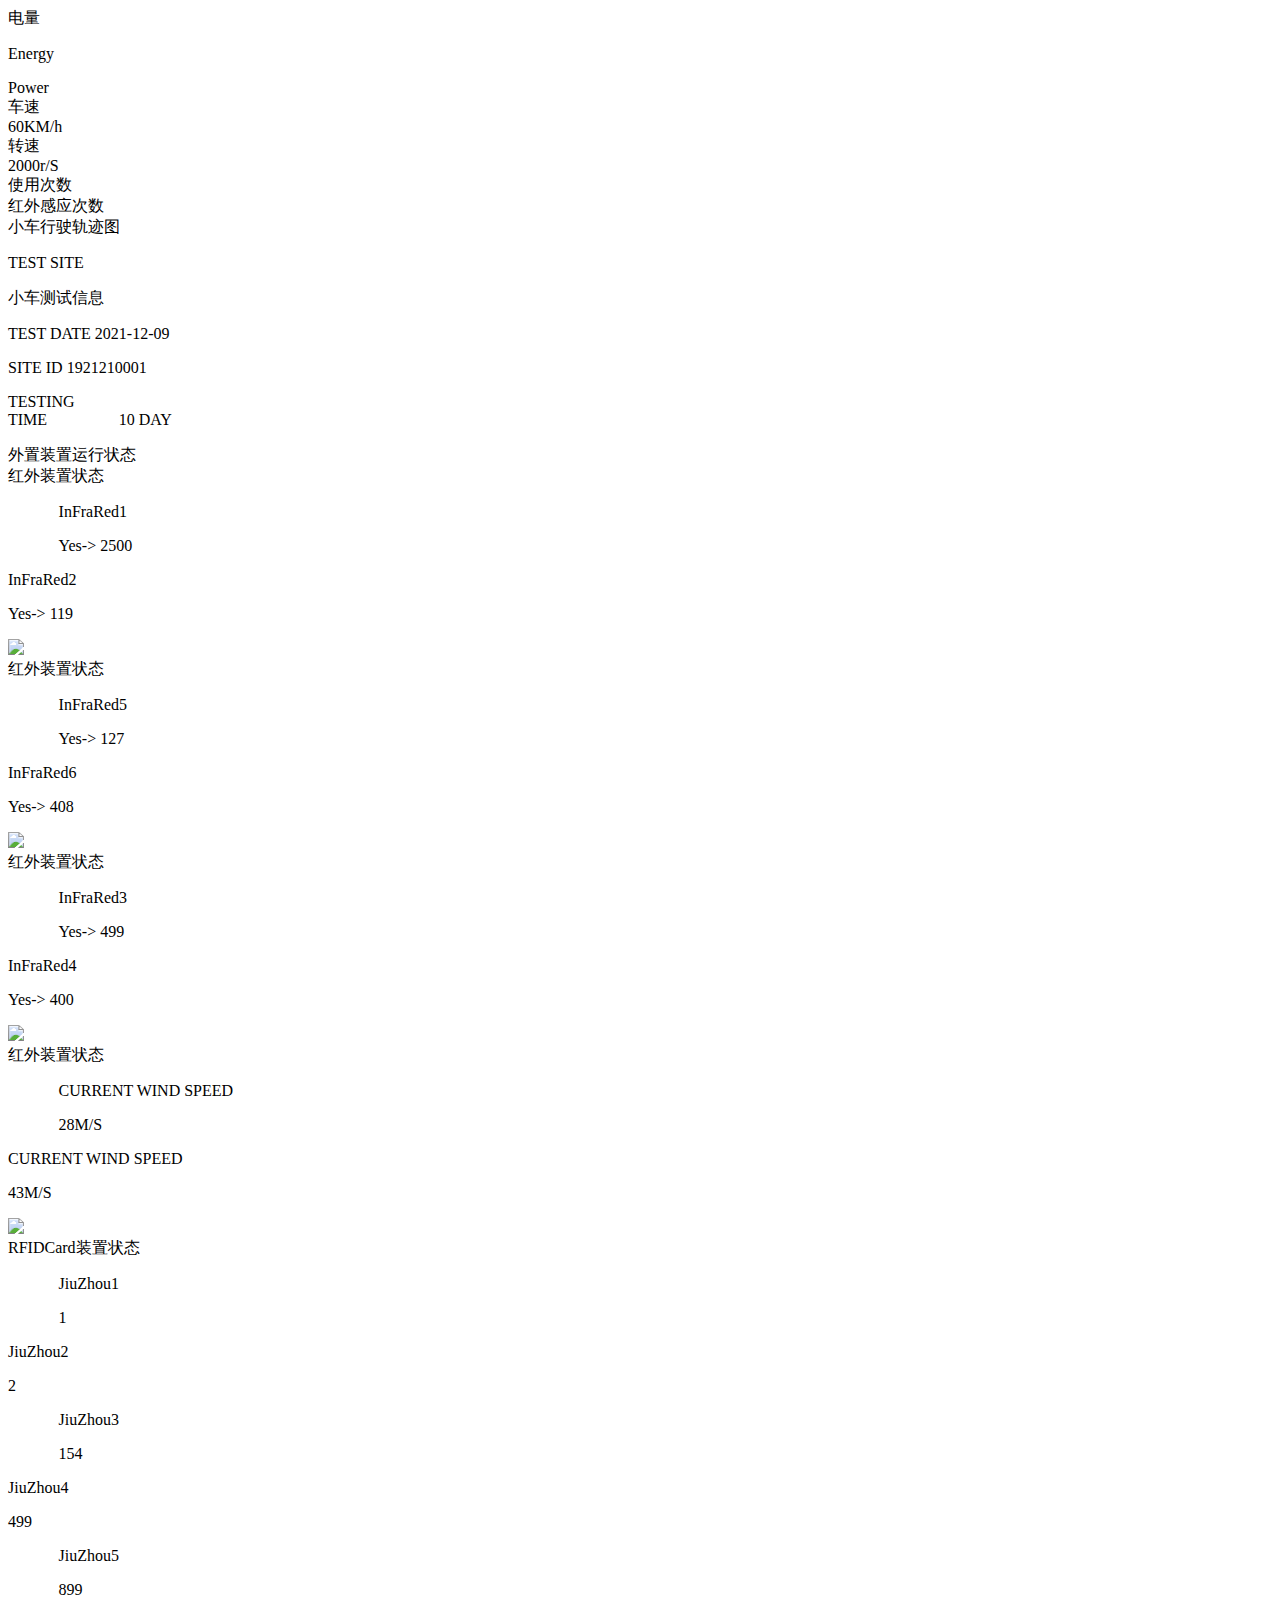
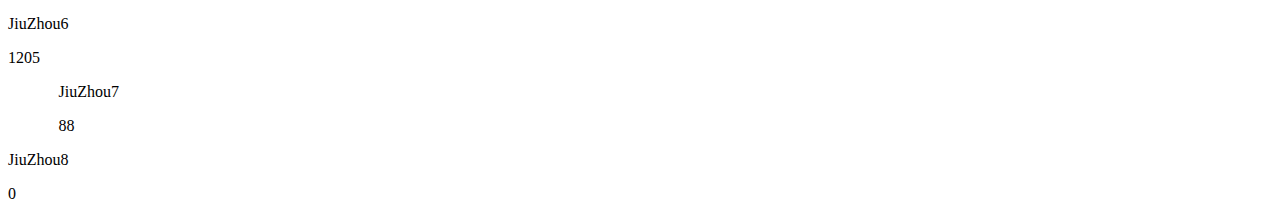
==== CarWeb/showcar/templates/index.html @ 5f48cb42 "first commit" ====
<!DOCTYPE html>
<html>
<head lang="en">
    <meta charset="UTF-8">
    <meta charset="utf-8" />
    <link rel="apple-touch-icon" sizes="76x76" href="/static/img/Macau.png">
    <link rel="icon" type="image/png" href="/static/img/Macau.png">
    <meta http-equiv="X-UA-Compatible" content="IE=edge,chrome=1" />
    <title>
      澳门大学智能驾驶控制平台
    </title>
    <link href="/static/assert/css/index.css" rel="stylesheet" />

</head>
<body>
    <div class="content">
        <div class="left">
            <!--气压-->
            <div class="air">
                <div class="air-title title numfont">电量</div>
                <div class="air-relative">
                    <div class="air-val">
                        <span class="air-icon"></span>
                        <div class="numfont">
                            <p class="hpa-rel"></p>
                            <p class="hpa-nam">Energy</p>
                        </div>
                    </div>
                    <div class="gray">

                    </div>
                    <div class="light">

                    </div>
                    <div class="unit">Power</div>
                </div>
                <!-- <div class="air-absolutely">
                    <div class="air-val">
                        <span class="air-icon"></span>
                        <div class="numfont">
                            <p class="hpa-abs"></p>
                            <p class="hpa-nam"></p>
                        </div>
                    </div>
                    <div class="gray">

                    </div>
                    <div class="light">

                    </div>
                    <div class="unit"></div>
                </div> -->
            </div>
            <!--气压 end-->
            <!--温度和湿度-->
            <div class="tem-hum">
                <div class="temperature">
                    <div class="tem-hum-title numfont">车速</div>
                    <div class="tem-hum-chart" id="temChart">
                    </div>
                    <div class="tem-val">
                        <span class="indoor">60KM/h</span>
                    </div>
                </div>
                <div class="humidity">
                    <div class="tem-hum-title numfont">转速</div>
                    <div class="tem-hum-chart" id="humChart">

                    </div>
                    <div class="hum-val">
                        <span class="indoor">2000r/S</span>
                    </div>
                </div>
            </div>

            <div class="temp-k">
                <div class="title numfont">使用次数</div>
                <div id="tempKChart">

                </div>
            </div>

            <div class="dity-k">
                <div class="title numfont">红外感应次数</div>
                <div id="dityKChart">

                </div>
            </div>
        </div>

        <div class="middle">
            <div class="headTitle">小车行驶轨迹图</div>
            <div class="chinaMap" style="color: white;">
                <div class="circle0"></div>

                <div id="btn" style="display: none;">
                    <div style="position: relative;">
                        <div class="btn0"></div>
                        <div class="btn1"></div>
                        <div class="btn2"></div>
                    </div>
                </div>

                <div class="mapBox">
                    <div id="map">

                    </div>
                </div>
                <div class="circle1"></div>
            </div>

            <div class="lineRun">

            </div>
        </div>

        <div class="right">
            <div class="information">
                <!--基本信息-->
                <div class="baseInfo">
                    <p class="infoTitle">TEST SITE</p>
                    <p class="area">小车测试信息</p>
                    <p class="infoTitle">
                        TEST DATE
                        <span class="date">2021-12-09</span>
                    </p>
                    <p class="infoTitle">
                        SITE ID
                        <span class="idNum">1921210001</span>
                    </p>
                    <p class="infoTitle">
                        <span class="infoTitle" style="display: inline-block;margin-right: 40px;">TESTING<br>TIME</span>
                        <span class="days">10</span>
                        <span class="infoTitle">DAY</span>
                    </p>

                </div>
                <!-- <div class="temData">
                    <p class="infoTitle" style="margin-bottom: 0;font-size: 12px;">红外装置状态</p>
                    <p class="temTitle">TEMPERATURE</p>
                    <p class="indoorTem"><span class="temperatureN">70</span>℃</p>
                    <p class="infoTitle point">
                        DEW POINT
                        <span class="dewpoint">21℃</span>
                    </p>
                    <p class="infoTitle point">
                        WIND CHILL
                        <span class="windchill">21℃</span>
                    </p>
                    <p class="infoTitle point">
                        HEAT NUMBER
                        <span class="heatnumber">21℃</span>
                    </p>
                </div> -->
            </div>
            <div class="wind">
                <div class="air-title title numfont">外置装置运行状态</div>
                <div class="windData">
                    <div class="windSpeed">
                        <div class="windTitle numfont">红外装置状态</div>
                        <div class="windBox">
                            <div style="width: 33%;margin-left: 4%;">
                                <p>InFraRed1</p>
                                <p><span class="currentSpeed" id="nowWind">Yes</span>->  2500</p>
                            </div>
                            <div style="width: 33%;">
                                <p>InFraRed2</p>
                                <p><span class="highestSpeed" id="highWind">Yes</span>->  119</p>
                            </div>
                            <div style="width: 30%">
                                <div class="windWrap">
                                    <img src="/static/assert/img/wind1.png" class="windFan">
                                </div>
                            </div>
                        </div>
                    </div>
                    <div class="gust">
                        <div class="windTitle numfont">红外装置状态</div>
                        <div class="windBox">
                            <div style="width: 33%;margin-left: 4%;">
                                <p>InFraRed5</p>
                                <p><span class="currentSpeed" id="nowGust">Yes</span>->  127</p>
                            </div>
                            <div style="width: 33%;">
                                <p>InFraRed6</p>
                                <p><span class="highestSpeed" id="highGust">Yes</span>->  408</p>
                            </div>
                            <div style="width: 30%">
                                <div class="windWrap">
                                    <img src="/static/assert/img/wind1.png" class="windFan">
                                </div>
                            </div>
                        </div>
                    </div>
                </div>
                <div class="windData">
                    <div class="windSpeed">
                        <div class="windTitle numfont">红外装置状态</div>
                        <div class="windBox">
                            <div style="width: 33%;margin-left: 4%;">
                                <p>InFraRed3</p>
                                <p><span class="currentSpeed" id="nowWind">Yes</span>->  499</p>
                            </div>
                            <div style="width: 33%;">
                                <p>InFraRed4</p>
                                <p><span class="highestSpeed" id="highWind">Yes</span>->  400</p>
                            </div>
                            <div style="width: 30%">
                                <div class="windWrap">
                                    <img src="/static/assert/img/wind1.png" class="windFan">
                                </div>
                            </div>
                        </div>
                    </div>
                    <div class="gust">
                        <div class="windTitle numfont">红外装置状态</div>
                        <div class="windBox">
                            <div style="width: 33%;margin-left: 4%;">
                                <p>CURRENT WIND SPEED</p>
                                <p><span class="currentSpeed" id="nowGust">28</span>M/S</p>
                            </div>
                            <div style="width: 33%;">
                                <p>CURRENT WIND SPEED</p>
                                <p><span class="highestSpeed" id="highGust">43</span>M/S</p>
                            </div>
                            <div style="width: 30%">
                                <div class="windWrap">
                                    <img src="/static/assert/img/wind1.png" class="windFan">
                                </div>
                            </div>
                        </div>
                    </div>
                </div>
            </div>

            <div class="rainfall">
                <div class="air-title title numfont">RFIDCard装置状态</div>
                <div class="windData">
                    <div class="windSpeed">
                        <div class="windBox">
                            <div style="width: 33%;margin-left: 4%;">
                                <p>JiuZhou1</p>
                                <p><span class="currentSpeed" id="nowDay">1</span></p>
                            </div>
                            <div style="width: 33%;">
                                <p>JiuZhou2</p>
                                <p><span class="highestSpeed" id="highDay">2</span></p>
                            </div>
                        </div>
                    </div>
                    <div class="gust">
                        <div class="windBox">
                            <div style="width: 33%;margin-left: 4%;">
                                <p>JiuZhou3</p>
                                <p><span class="currentSpeed" id="nowDay">154</span></p>
                            </div>
                            <div style="width: 33%;">
                                <p>JiuZhou4</p>
                                <p><span class="highestSpeed" id="highDay">499</span></p>
                            </div>
                        </div>
                    </div>
                </div>
                <div class="windData">
                    <div class="windSpeed">
                        <div class="windBox">
                            <div style="width: 33%;margin-left: 4%;">
                                <p>JiuZhou5</p>
                                <p><span class="currentSpeed" id="nowDay">899</span></p>
                            </div>
                            <div style="width: 33%;">
                                <p>JiuZhou6</p>
                                <p><span class="highestSpeed" id="highDay">1205</span></p>
                            </div>
                        </div>
                    </div>
                    <div class="gust">
                        <div class="windBox">
                            <div style="width: 33%;margin-left: 4%;">
                                <p>JiuZhou7</p>
                                <p><span class="currentSpeed" id="nowDay">88</span></p>
                            </div>
                            <div style="width: 33%;">
                                <p>JiuZhou8</p>
                                <p><span class="highestSpeed" id="highDay">0</span></p>
                            </div>
                        </div>
                    </div>
                </div>
            </div>
            <!--降雨量 end-->
        </div>
    </div>
    <script src="/static/assert/js/jquery-3.2.1.min.js"></script>
    <script src="/static/assert/js/echarts.js"></script>
    <script src="/static/assert/js/china.js"></script>
    <script src="/static/assert/js/render.js"></script>

    <script>
        $(function(){
            for(var i=0;i<50;i++){
                $('.air-relative').find('.gray').append('<span></span>');
                $('.air-absolutely').find('.gray').append('<span></span>')
            }
            var pressureValRel=0;//初始气压(相对)
            var pressureValNowRel=32;//当前气压（相对）
            function airPreRel(now,old,par){
                if(now>old){
                    par.find('.light').append('<span></span>');
                    pressureValRel++;
                }else if(now<old){
                    par.find('.light').children('span:last-child').remove();
                    pressureValRel--;
                }else{
                    clearInterval(pressureRunRel);
                    return
                }
                $('.hpa-rel').text(pressureValRel*2);
            }
            var pressureRunRel=setInterval(function(){
                airPreRel(pressureValNowRel,pressureValRel,$('.air-relative'));
            },50);

            var pressureValAbs=0;//初始气压(绝对)
            var pressureValNowAbs=21;//当前气压（绝对）
            function airPreAbs(now,old,par){
                if(now>old){
                    par.find('.light').append('<span></span>');
                    pressureValAbs++;
                }else if(now<old){
                    par.find('.light').children('span:last-child').remove();
                    pressureValAbs--;
                }else{
                    clearInterval(pressureRunAbs);
                    return
                }
                $('.hpa-abs').text(pressureValAbs*2);
            }
            var pressureRunAbs=setInterval(function(){
                airPreAbs(pressureValNowAbs,pressureValAbs,$('.air-absolutely'));
            },50);

            //温度和湿度
            var temChart=echarts.init(document.getElementById('temChart'));
            var humChart=echarts.init(document.getElementById('humChart'));
            var temOption={
                tooltip:{
                   formatter:'{a}<br/>当前：{c}℃'
                },
                series:[
                    //内圈
                    {
                        type:'gauge',
                        center : ['50%', '60%'],    // 默认全局居中
                        radius : '30%',
                        min:0,
                        max:10,
                        startAngle: 270,
                        endAngle: -89.99999,
                        splitNumber:10,
                        axisLine: {            // 仪表盘轴线
                            lineStyle: {       // 属性lineStyle控制线条样式
                                color: [[1, '#ff4500']],
                                width: 0,
                                shadowColor : '#fff', //默认透明
                                shadowBlur: 10
                            }
                        },
                        axisLabel: {            // 刻度标签
                            show:false
                        },
                        axisTick: {            // 刻度
                            length :4,        // 属性length控制线长
                            lineStyle: {       // 属性lineStyle控制线条样式
                                color: 'rgba(176,204,53,.5)'
                            }
                        },
                        splitLine: {           // 分隔线
                            show:false
                        },
                        pointer: {
                            width:0,
                            shadowColor : '#fff', //默认透明
                            shadowBlur: 5
                        },
                        detail : {
                            show : false
                        }
                    },
                    //中圈
                    {
                        name:'转速',
                        type:'gauge',
                        center : ['50%', '60%'],    // 默认全局居中
                        radius : '60%',
                        min:0,
                        max:10,
                        splitNumber:10,
                        axisLine: {            // 坐标轴线
                            lineStyle: {       // 属性lineStyle控制线条样式
                                color: [[1,'#6E6560' ]],
                                width: 8,
                                shadowBlur: 10
                            }
                        },
                        axisLabel: {            // 刻度
                            textStyle: {       // 属性lineStyle控制线条样式
                                fontWeight:'' ,
                                color: 'rgba(30,144,255,0)',
                                shadowColor : '#fff', //默认透明
                                shadowBlur: 10
                            }
                        },
                        axisTick: {            // 坐标轴小标记
                            length :2,        // 属性length控制线长
                            lineStyle: {       // 属性lineStyle控制线条样式
                                color: 'auto'
                                /*shadowColor : '#fff', //默认透明
                                 shadowBlur: 10*/
                            }
                        },
                        splitLine: {           // 分隔线
                            length :0,         // 属性length控制线长
                            lineStyle: {       // 属性lineStyle（详见lineStyle）控制线条样式
                                width:0,
                                color: '#fff',
                                shadowColor : '#fff', //默认透明
                                shadowBlur: 10
                            }
                        },
                        pointer: {
                            width:0,
                            shadowColor : '#fff', //默认透明
                            shadowBlur: 5
                        },
                        detail : {
                            show : false
                        }
                    },
                    //外圈室内
                    {
                        type:'gauge',
                        center : ['50%', '60%'],    // 默认全局居中
                        radius:'100%',
                        min:0,
                        max:100,
                        name:'室内',
                        axisLine: {            // 坐标轴线
                            lineStyle: {
                                color: [[1, '#C7C5C3']],// 属性lineStyle控制线条样式
                                width: 1
                            }
                        },
                        itemStyle:{
                            normal:{
                                color:'#FF0000'
                            }
                        },
                        axisTick:{
                            length:3
                        },
                        axisLabel: {            // 坐标轴小标记
                            textStyle: {       // 属性lineStyle控制线条样式
                                fontWeight: 'bolder',
                                fontSize : 10,
                                fontFamily:'numfont'
                            }
                        },
                        splitLine: {           // 分隔线
                            length : 5,         // 属性length控制线长
                            lineStyle: {       // 属性lineStyle（详见lineStyle）控制线条样式
                                width:1
                            }
                        },
                        pointer:{
                            width:3,
                            length:'90%'
                        },
                        detail : {
                            show : false
                        },
                        data:[{value: 40}]
                    },
                    //外圈室外
                    {
                        type:'gauge',
                        center : ['50%', '60%'],    // 默认全局居中
                        radius : '100%',
                        min:0,
                        max:100,
                        name:'室外',
                        axisTick:{
                            length:3
                        },
                        axisLine: {            // 坐标轴线
                            lineStyle: {
                                color: [[1, '#C7C5C3']],// 属性lineStyle控制线条样式
                                width: 1
                            }
                        },
                        pointer:{
                            width:3,
                            length:'90%'
                        },
                        itemStyle:{
                            normal:{
                                color:'#B0CC35'
                            }

                        },
                        axisLabel: {
                            textStyle: {
                                fontWeight: 'bolder',
                                fontSize : 16,
                                color: 'rgba(30,144,255,0)'
                            }
                        },
                        splitLine: {           // 分隔线
                            length : 5,         // 属性length控制线长
                            lineStyle: {       // 属性lineStyle（详见lineStyle）控制线条样式
                                width:1
                            }
                        },
                        detail : {
                            show : false
                        },
                        data:[{value: 58}],
                        title:{
                            show:false
                        }
                    }
                ]
            };
            var humOption={
                tooltip:{
                    formatter:'{a}<br/>当前：{c}%'
                },
                series : [
                    //内圈
                    {
                        type:'gauge',
                        center : ['50%', '60%'],    // 默认全局居中
                        radius : '30%',
                        min:0,
                        max:10,
                        startAngle: 270,
                        endAngle: -89.99999,
                        splitNumber:10,
                        axisLine: {            // 仪表盘轴线
                            lineStyle: {       // 属性lineStyle控制线条样式
                                color: [[1, '#ff4500']],
                                width: 0,
                                shadowColor : '#fff', //默认透明
                                shadowBlur: 10
                            }
                        },
                        axisLabel: {            // 刻度标签
                           show:false
                        },
                        axisTick: {            // 刻度
                            length :4,        // 属性length控制线长
                            lineStyle: {       // 属性lineStyle控制线条样式
                                color: 'rgba(176,204,53,.5)'
                            }
                        },
                        splitLine: {           // 分隔线
                           show:false
                        },
                        pointer: {
                            width:0,
                            shadowColor : '#fff', //默认透明
                            shadowBlur: 5
                        },
                        detail : {
                            show : false
                        }
                    },
                    //中圈
                    {
                        name:'转速',
                        type:'gauge',
                        center : ['50%', '60%'],    // 默认全局居中
                        radius : '60%',
                        min:0,
                        max:10,
                        splitNumber:10,
                        axisLine: {            // 坐标轴线
                            lineStyle: {       // 属性lineStyle控制线条样式
                                color: [[1,'#6E6560' ]],
                                width: 8,

                                shadowBlur: 10
                            }
                        },
                        axisLabel: {            // 刻度
                            textStyle: {       // 属性lineStyle控制线条样式
                                fontWeight:'' ,
                                color: 'rgba(30,144,255,0)',
                                shadowColor : '#fff', //默认透明
                                shadowBlur: 10
                            }
                        },
                        axisTick: {            // 坐标轴小标记
                            length :2,        // 属性length控制线长
                            lineStyle: {       // 属性lineStyle控制线条样式
                                color: 'auto'
                                /*shadowColor : '#fff', //默认透明
                                 shadowBlur: 10*/
                            }
                        },
                        splitLine: {           // 分隔线
                            length :0,         // 属性length控制线长
                            lineStyle: {       // 属性lineStyle（详见lineStyle）控制线条样式
                                width:0,
                                color: '#fff',
                                shadowColor : '#fff', //默认透明
                                shadowBlur: 10
                            }
                        },
                        pointer: {
                            width:0,
                            shadowColor : '#fff', //默认透明
                            shadowBlur: 5
                        },
                        detail : {
                            show : false
                        }
                    },
                    //外圈室内
                    {
                        type:'gauge',
                        center : ['50%', '60%'],    // 默认全局居中
                        radius:'100%',
                        min:0,
                        max:100,
                        name:'室内',
                        axisLine: {            // 坐标轴线
                            lineStyle: {
                                color: [[1, '#C7C5C3']],// 属性lineStyle控制线条样式
                                width: 1
                            }
                        },
                        itemStyle:{
                            normal:{
                                color:'#FF0000'
                            }
                        },
                        axisTick:{
                            length:3
                        },
                        axisLabel: {            // 坐标轴小标记
                            textStyle: {       // 属性lineStyle控制线条样式
                                fontWeight: 'bolder',
                                fontSize : 10,
                                fontFamily:'numfont'
                            }
                        },
                        splitLine: {           // 分隔线
                            length : 5,         // 属性length控制线长
                            lineStyle: {       // 属性lineStyle（详见lineStyle）控制线条样式
                                width:1
                            }
                        },
                        pointer:{
                            width:3,
                            length:'90%'
                        },
                        detail : {
                            show : false
                        },
                        data:[{value: 40}]
                    },
                    //外圈室外
                    {
                        type:'gauge',
                        center : ['50%', '60%'],    // 默认全局居中
                        radius : '100%',
                        min:0,
                        max:100,
                        name:'室外',
                        axisTick:{
                            length:3
                        },
                        axisLine: {            // 坐标轴线
                            lineStyle: {
                                color: [[1, '#C7C5C3']],// 属性lineStyle控制线条样式
                                width: 1
                            }
                        },
                        pointer:{
                            width:3,
                            length:'90%'
                        },
                        itemStyle:{
                            normal:{
                                color:'#B0CC35'
                            }

                        },
                        axisLabel: {
                            textStyle: {
                                fontWeight: 'bolder',
                                fontSize : 16,
                                color: 'rgba(30,144,255,0)'
                            }
                        },
                        splitLine: {           // 分隔线
                            length : 5,         // 属性length控制线长
                            lineStyle: {       // 属性lineStyle（详见lineStyle）控制线条样式
                                width:1
                            }
                        },
                        detail : {
                            show : false
                        },
                        data:[{value: 58}],
                        title:{
                            show:false
                        }
                    }

                ]
            };
            temChart.setOption(temOption);
            humChart.setOption(humOption);
            var temVal=[25,36];
            var humVal=[2000,3000];
            function temHum(tem,hum){
                temOption.series[2].data[0].value=tem[0];
                temOption.series[3].data[0].value=tem[1];
                temChart.setOption(temOption);
                $('.tem-val').find('.indoor').text(tem[0]+'KM/h');
                $('.tem-val').find('.outdoor').text(tem[1]+'KM/h');
                humOption.series[2].data[0].value=hum[0];
                humOption.series[3].data[0].value=hum[1];
                humChart.setOption(humOption);
                $('.hum-val').find('.indoor').text(hum[0]+"r/S");
                $('.hum-val').find('.outdoor').text(hum[1]+"r/S");
            }
            setInterval(function(){
                temVal[0]=Math.round(Math.random()*100);
                temVal[1]=Math.round(Math.random()*100);
                humVal[0]=Math.round(Math.random()*100);
                humVal[1]=Math.round(Math.random()*100);
                temHum(temVal,humVal);
            },1000);
            //温度k线值
            //温度数据：最低温度，最高温度
            var data = [
                ['2013/1/24', 23,28,23,28],
                ['2013/1/25', 21,24,21,24],
                ['2013/1/26', 28,24,28,24],
                ['2013/1/27', 21,24,21,24],
                ['2013/1/28', 27,21,27,21],
                ['2013/1/29', 20,23,20,23],
                ['2013/1/30', 22,27,22,27],
                ['2013/1/31', 23,28,23,28],
                ['2013/2/1', 22,24,22,24],
                ['2013/2/2', 26,24,26,24],
                ['2013/2/3', 21,24,21,24],
                ['2013/2/4', 29,22,29,22],
                ['2013/2/5', 24,33,24,33],
                ['2013/2/6', 23,29,27,29],
                ['2013/2/7', 30,27,30,27],
                ['2013/2/8', 21,32,21,32],
                ['2013/2/9', 31,24,31,24],
                ['2013/2/10', 27,24,27,24],
                ['2013/2/11', 22,34,22,34],
                ['2013/2/12', 20,22,20,22],
                ['2013/2/13', 21,24,21,24],
                ['2013/2/14', 25,33,25,33]
            ];
            //数据序列化
            function splitData(rawData) {
                var categoryData = [];
                var values = [];
                for (var i = 0; i < rawData.length; i++) {
                    categoryData.push(rawData[i].splice(0, 1)[0]);
                    values.push(rawData[i])
                }
                return {
                    categoryData: categoryData,
                    values: values
                };
            }
            var data0=splitData(data);

            function calculateMA(dayCount, data) {
                var result = [];
                for (var i = 0, len = data.length; i < len; i++) {
                    if (i < dayCount) {
                        result.push('-');
                        continue;
                    }
                    var sum = 0;
                    for (var j = 0; j < dayCount; j++) {
                        sum += data[i - j][1];
                    }
                    result.push((sum / dayCount).toFixed(2));
                }
                return result;
            }

            var dataMA5 = calculateMA(5, data0.values);
            var dataMA10 = calculateMA(10, data0.values);
            var dataMA20 = calculateMA(20, data0.values);

            var temKOption={
                tooltip:{//提示框组件
                    trigger: 'axis',//坐标轴触发
                    axisPointer: {
                        type: 'cross'
                    },
                    width:2
                },
                legend:{
                    data:['日K','MA5','MA10'],
                    top:0,
                    textStyle:{
                        color:'#fff'
                    }
                },

                xAxis: {
                    type: 'category',
                    data: data0.categoryData,
                    boundaryGap : false,
                    axisLine: { lineStyle: { color: '#777' } }
                },
                yAxis: {
                    scale: true,
                    splitNumber: 4,//坐标轴的分割段数
                    axisLine: { lineStyle: { color: '#777' } },
                    splitLine: {
                        show: true,
                        lineStyle:{
                            color:'#777'
                        }
                    },//坐标轴在 ((grid)) 区域中的分隔线。
                    axisTick: {
                        show: false
                    },//刻度
                    axisLabel: {//标签
                        formatter: '{value}℃'
                    }
                },
                dataZoom: [
                    {
                        type: 'inside',
                        start: 50,
                        end: 100
                    }
                ],
                grid: [{//直角坐标系内绘图网格
                    height:'60%',
                    top: 25
                }],
                series:[
                    {
                        type: 'candlestick',
                        name: '日K',
                        data: data0.values,
                        barWidth:'15%',
                        //barMinWidth:'10%',
                        itemStyle: {
                            normal: {
                                color: 'red',
                                color0: '#B0CC35',
                                borderColor: 'red',
                                borderColor0: '#B0CC35'
                            }
                        }
                    },
                    {
                        name: 'MA5',
                        type: 'line',
                        data: calculateMA(5,data0.values),
                        smooth: true
                    },
                    {
                        name: 'MA10',
                        type: 'line',
                        data: calculateMA(10,data0.values),
                        smooth: true,
                        itemStyle:{
                            normal:{
                                color:'#B0CC35'
                            }
                        }
                    }
                ]
            };
            //温度k线图
            var tempKChart=echarts.init(document.getElementById('tempKChart'));
            tempKChart.setOption(temKOption);
            //湿度K线图
            var dityKChart=echarts.init(document.getElementById('dityKChart'));
            var humKOption=temKOption;
            humKOption.yAxis.axisLabel.formatter='{value}%';
            dityKChart.setOption(humKOption);

            //地图
            var mapChart=echarts.init(document.getElementById('map'));
            var series=[];

            //获取数据
            var geoData=[
                {name:'成都',value:[103.9526,30.7617]},
                {name:'金华',value:[120.0037,29.1028]},
                {name:'上海',value:[121.4648,31.2891]},
                {name:'梁平',value:[107.8109,30.6810]},
                {name:'简阳',value:[104.5525,30.4179]}
            ];
            //配置气泡点
            geoData.forEach(function (item, i) {
                series.push(
                        {
                            //name: ' Top10',
                            type: 'effectScatter',//带有涟漪特效动画的散点（气泡）图
                            coordinateSystem: 'geo',//系列使用的坐标系,geo为地理坐标系
                            zlevel: 2,
                            rippleEffect: {//涟漪特效相关配置
                                brushType: 'stroke'//波纹的绘制方式，可选 'stroke' 和 'fill'。
                            },
                           /* label: {//标签相关配置
                                normal: {
                                    show: true,
                                    position: 'right',
                                    formatter: '{b}'//{a}、{b}、{c}，分别表示系列名，数据名，数据值
                                }
                            },*/
                            symbolSize: 10,
                            itemStyle: {
                                normal: {
                                    color: '#B0CC35'
                                }
                            },
                            data: [item],
                            tooltip:{
                                formatter:'{b}观测点'
                            }
                        }
                );
            });


            var option={

                tooltip:{
                    trigger:'item',
                    formatter: '{b}'
                },
                geo: {
                    map: 'china',
                    itemStyle:{
                        normal:{
                            areaColor:'rgba(0,0,0,1)',
                            borderColor:'rgb(176,203,37)'
                        },
                        emphasis:{
                            areaColor:'rgba(176,203,37,.8)'
                        }
                    },
                    selectedMode:'single',
                    roam: true,
                    silent: false,
                    label: {
                        emphasis: {
                            show: true,
                            textStyle:{
                                color:'#B0CC35'
                            }
                        }

                    }
                },
                series:series
            };

            mapChart.setOption(option);



            //var mychartdata= echarts.getMap();

            var btn=$('#btn');
            var areaData=[
                {name: '北京', selected:false,jsonname:'beijing'},
                {name: '天津', selected:false,jsonname:'tianjin'},
                {name: '上海', selected:false,jsonname:'shanghai'},
                {name: '重庆', selected:false,jsonname:'chongqing'},
                {name: '河北', selected:false,jsonname:'hebei'},
                {name: '河南', selected:false,jsonname:'henan'},
                {name: '云南', selected:false,jsonname:'yunnan'},
                {name: '辽宁', selected:false,jsonname:'liaoning'},
                {name: '黑龙江', selected:false,jsonname:'heilongjiang'},
                {name: '湖南', selected:false,jsonname:'hunan'},
                {name: '安徽', selected:false,jsonname:'anhui'},
                {name: '山东', selected:false,jsonname:'shandong'},
                {name: '新疆', selected:false,jsonname:'xinjiang'},
                {name: '江苏', selected:false,jsonname:'jiangsu'},
                {name: '浙江', selected:false,jsonname:'zhejiang'},
                {name: '江西', selected:false,jsonname:'jiangxi'},
                {name: '湖北', selected:false,jsonname:'hubei'},
                {name: '广西', selected:false,jsonname:'guangxi'},
                {name: '甘肃', selected:false,jsonname:'gansu'},
                {name: '山西', selected:false,jsonname:'shanxi'},
                {name: '内蒙古', selected:false,jsonname:'neimenggu'},
                {name: '陕西', selected:false,jsonname:'shanxi'},
                {name: '吉林', selected:false,jsonname:'jilin'},
                {name: '福建', selected:false,jsonname:'fujian'},
                {name: '贵州', selected:false,jsonname:'guizhou'},
                {name: '广东', selected:false,jsonname:'guangdong'},
                {name: '青海', selected:false,jsonname:'qinghai'},
                {name: '西藏', selected:false,jsonname:'xizang'},
                {name: '四川', selected:false,jsonname:'sichuan'},
                {name: '宁夏', selected:false,jsonname:'ningxia'},
                {name: '海南', selected:false,jsonname:'hainan'},
                {name: '台湾', selected:false,jsonname:'taiwan'},
                {name: '香港', selected:false,jsonname:'xianggang'},
                {name: '澳门', selected:false,jsonname:'aomen'},
                {name: '成都市', selected:false,jsonname:'chengdu'}
            ];

            mapChart.on('geoselectchanged',function(param){
                var areaName=param.batch[0].name;
                for(var i=0;i<areaData.length;i++){
                    if(areaName == areaData[i].name){
                        btn.show();
                        var jsonName=areaData[i].jsonname;
                        $.getJSON('geojson/'+jsonName+'.json', function (data) {
                            mapChart.clear();
                            mapChart.setOption(option);
                            echarts.registerMap(jsonName, data);
                            option.geo.map=jsonName;
                            mapChart.setOption(option);
                        });


                    }
                }

            });
            document.getElementById('btn').onclick=function(){
                btn.hide();
                mapChart.clear();
                mapChart.setOption(option);
                option.geo.map='china';
                mapChart.setOption(option);
            };

            //风向图
            var windOption={
                tooltip:{},
                radar:{
                    indicator:[
                        {name:'N',max:12},
                        {name:'NNW',max:12},
                        {name:'NW',max:12},
                        {name:'WNW',max:12},
                        {name:'W',max:12},
                        {name:'WSW',max:12},
                        {name:'SW',max:12},
                        {name:'SSW',max:12},
                        {name:'S',max:12},
                        {name:'SSE',max:12},
                        {name:'SE',max:12},
                        {name:'ESE',max:12},
                        {name:'E',max:12},
                        {name:'ENE',max:12},
                        {name:'NE',max:12},
                        {name:'NNE',max:12}
                    ],
                    name:{
                      textStyle:{
                          color:'rgba(176,204,53,1)'
                      }
                    },
                    axisLine: {
                        lineStyle: {
                            color: 'rgba(255, 255, 255, 0.4)'
                        }
                    },
                    splitLine: {
                        lineStyle: {
                            color: 'rgba(255, 255, 255, 0.4)'
                        }
                    },
                    splitArea:{
                        areaStyle:{
                            color:'rgba(255,255,255,0)'
                        }
                    }
                },
                series:[{
                    type:'radar',
                    data:[
                        {
                            value:[2.8,5.3,7.1,5.4,10.6,8.5,5.1,2.1,2.9,4.0,9.4,6.3,3.5,0.9,1,0.9],
                            name:'2016'
                        }
                    ],
                    areaStyle:{
                        normal:{
                            color:'rgba(176,204,53,.5)'
                        }
                    },
                    lineStyle:{
                        normal:{
                            color:'rgba(176,204,53,.7)'

                        }
                    },
                    symbol:'circle',
                    symbolSize:6,
                    itemStyle:{
                        normal:{
                            color:'#A9C33B'
                        }
                    }
                }]
            };
            var windChart=echarts.init(document.getElementById('windChart'));
            windChart.setOption(windOption);

            //风速与阵风数据
            var speed={
                wind:[12.2,12.8],
                gust:[2.8,4.3]
            };
            function getData(){
                $('#nowWind').text(speed.wind[0]);
                $('#highWind').text(speed.wind[1]);
                var windSpeed=(50-speed.wind[0])*10;
                $('.windSpeed .windFan').css('animation-duration', windSpeed+'ms');
                $('#nowGust').text(speed.gust[0]);
                $('#highGust').text(speed.gust[1]);
                var gustSpeed=(50-speed.gust[0])*10;
                $('.gust .windFan').css('animation-duration', gustSpeed+'ms');
            }
            getData();

            //降雨量
            function creatBall(ele,data){
                new WaterPolo(ele,{
                    cW:55,
                    cH:55,
                    baseY:data
                })
            }
            creatBall('rainfallOne',80);
            creatBall('rainfallTwo',60);
            creatBall('rainfallThree',30);
            creatBall('rainfallFour',20);




        });


    </script>
</body>
</html>
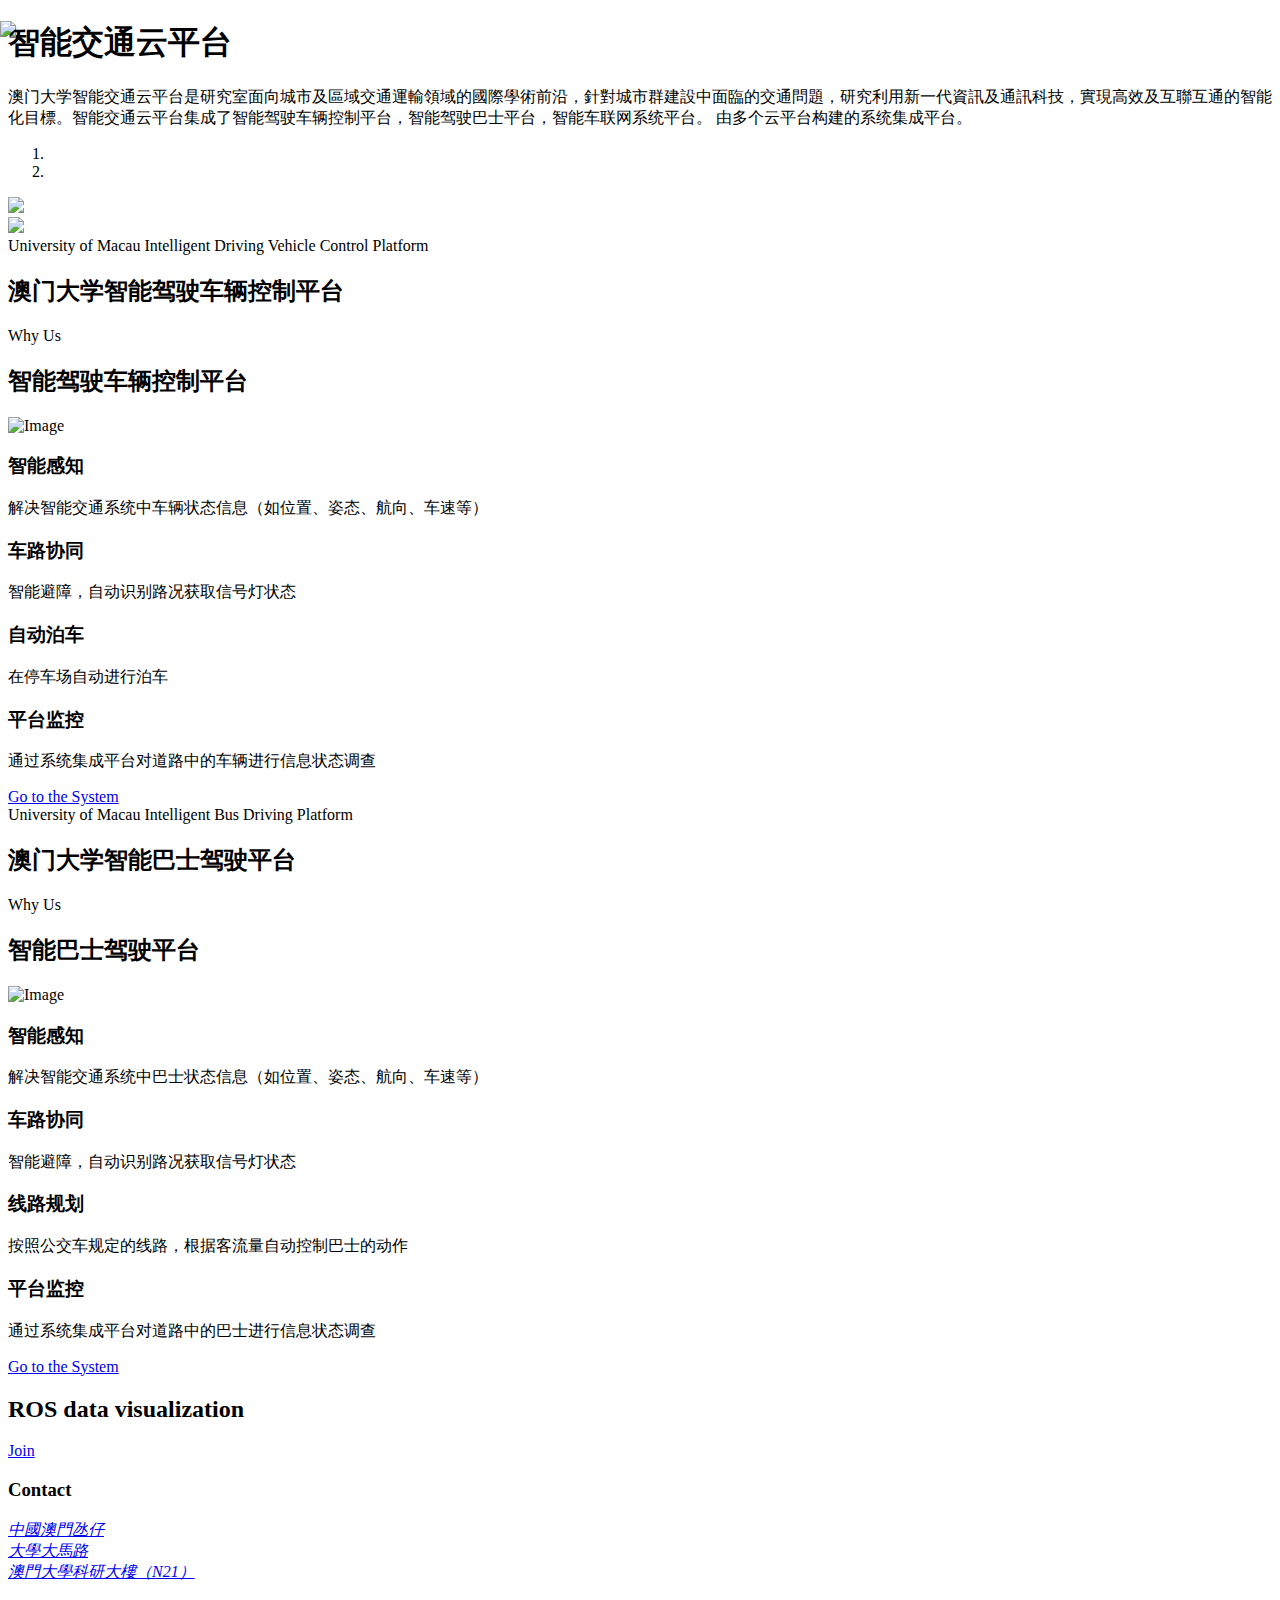
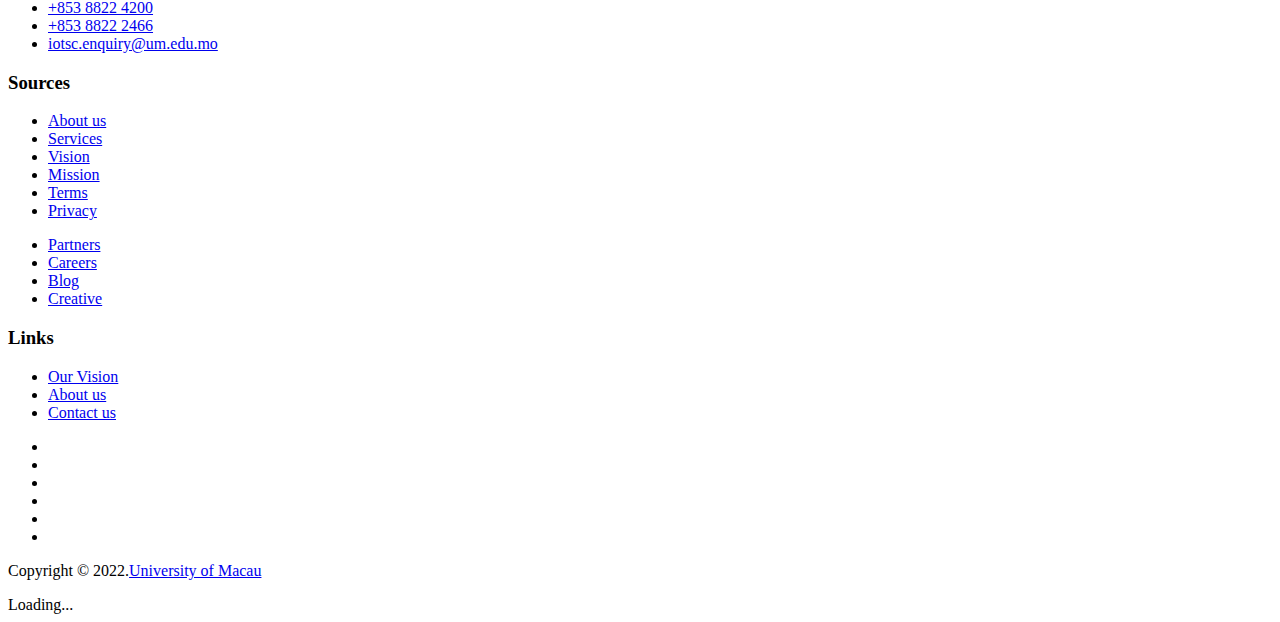
==== commit bca32068: "master" ====
--- a/CarWeb/showcar/templates/index.html
+++ b/CarWeb/showcar/templates/index.html
@@ -1,1164 +1,301 @@
-<!DOCTYPE html>
-<html>
-<head lang="en">
-    <meta charset="UTF-8">
-    <meta charset="utf-8" />
-    <link rel="apple-touch-icon" sizes="76x76" href="/static/img/Macau.png">
-    <link rel="icon" type="image/png" href="/static/img/Macau.png">
-    <meta http-equiv="X-UA-Compatible" content="IE=edge,chrome=1" />
-    <title>
-      澳门大学智能驾驶控制平台
-    </title>
-    <link href="/static/assert/css/index.css" rel="stylesheet" />
-
+
+<!doctype html>
+<html lang="en">
+<head>
+
+<meta charset="utf-8">
+<meta name="viewport" content="width=device-width, initial-scale=1">
+<meta name="author" content="Untree.co">
+
+<meta name="description" content="">
+<meta name="keywords" content="bootstrap, bootstrap5">
+<link rel="preconnect" href="https://fonts.googleapis.com/">
+<link rel="preconnect" href="https://fonts.gstatic.com/" crossorigin="">
+<link href="/static/index/css/css2.css" rel="stylesheet">
+<link rel="stylesheet" href="/static/index/css/style.css">
+<link rel="stylesheet" href="/static/index/css/flaticon.css">
+<link rel="stylesheet" href="/static/index/css/tiny-slider.css">
+<link rel="stylesheet" href="/static/index/css/glightbox.min.css">
+<link rel="stylesheet" href="/static/index/css/aos.css">
+<link rel="stylesheet" href="/static/index/css/style1.css">
+<link rel="apple-touch-icon" sizes="76x76" href="/static/img/Macau.png">
+<link rel="icon" type="image/png" href="/static/img/Macau.png">
+<title>澳门大学智能驾驶控制平台</title>
+<meta http-equiv="X-UA-Compatible" content="IE=edge,chrome=1">
 </head>
 <body>
-    <div class="content">
-        <div class="left">
-            <!--气压-->
-            <div class="air">
-                <div class="air-title title numfont">电量</div>
-                <div class="air-relative">
-                    <div class="air-val">
-                        <span class="air-icon"></span>
-                        <div class="numfont">
-                            <p class="hpa-rel"></p>
-                            <p class="hpa-nam">Energy</p>
-                        </div>
-                    </div>
-                    <div class="gray">
-
-                    </div>
-                    <div class="light">
-
-                    </div>
-                    <div class="unit">Power</div>
-                </div>
-                <!-- <div class="air-absolutely">
-                    <div class="air-val">
-                        <span class="air-icon"></span>
-                        <div class="numfont">
-                            <p class="hpa-abs"></p>
-                            <p class="hpa-nam"></p>
-                        </div>
-                    </div>
-                    <div class="gray">
-
-                    </div>
-                    <div class="light">
-
-                    </div>
-                    <div class="unit"></div>
-                </div> -->
-            </div>
-            <!--气压 end-->
-            <!--温度和湿度-->
-            <div class="tem-hum">
-                <div class="temperature">
-                    <div class="tem-hum-title numfont">车速</div>
-                    <div class="tem-hum-chart" id="temChart">
-                    </div>
-                    <div class="tem-val">
-                        <span class="indoor">60KM/h</span>
-                    </div>
-                </div>
-                <div class="humidity">
-                    <div class="tem-hum-title numfont">转速</div>
-                    <div class="tem-hum-chart" id="humChart">
-
-                    </div>
-                    <div class="hum-val">
-                        <span class="indoor">2000r/S</span>
-                    </div>
-                </div>
-            </div>
-
-            <div class="temp-k">
-                <div class="title numfont">使用次数</div>
-                <div id="tempKChart">
-
-                </div>
-            </div>
-
-            <div class="dity-k">
-                <div class="title numfont">红外感应次数</div>
-                <div id="dityKChart">
-
-                </div>
-            </div>
-        </div>
-
-        <div class="middle">
-            <div class="headTitle">小车行驶轨迹图</div>
-            <div class="chinaMap" style="color: white;">
-                <div class="circle0"></div>
-
-                <div id="btn" style="display: none;">
-                    <div style="position: relative;">
-                        <div class="btn0"></div>
-                        <div class="btn1"></div>
-                        <div class="btn2"></div>
-                    </div>
-                </div>
-
-                <div class="mapBox">
-                    <div id="map">
-
-                    </div>
-                </div>
-                <div class="circle1"></div>
-            </div>
-
-            <div class="lineRun">
-
-            </div>
-        </div>
-
-        <div class="right">
-            <div class="information">
-                <!--基本信息-->
-                <div class="baseInfo">
-                    <p class="infoTitle">TEST SITE</p>
-                    <p class="area">小车测试信息</p>
-                    <p class="infoTitle">
-                        TEST DATE
-                        <span class="date">2021-12-09</span>
-                    </p>
-                    <p class="infoTitle">
-                        SITE ID
-                        <span class="idNum">1921210001</span>
-                    </p>
-                    <p class="infoTitle">
-                        <span class="infoTitle" style="display: inline-block;margin-right: 40px;">TESTING<br>TIME</span>
-                        <span class="days">10</span>
-                        <span class="infoTitle">DAY</span>
-                    </p>
-
-                </div>
-                <!-- <div class="temData">
-                    <p class="infoTitle" style="margin-bottom: 0;font-size: 12px;">红外装置状态</p>
-                    <p class="temTitle">TEMPERATURE</p>
-                    <p class="indoorTem"><span class="temperatureN">70</span>℃</p>
-                    <p class="infoTitle point">
-                        DEW POINT
-                        <span class="dewpoint">21℃</span>
-                    </p>
-                    <p class="infoTitle point">
-                        WIND CHILL
-                        <span class="windchill">21℃</span>
-                    </p>
-                    <p class="infoTitle point">
-                        HEAT NUMBER
-                        <span class="heatnumber">21℃</span>
-                    </p>
-                </div> -->
-            </div>
-            <div class="wind">
-                <div class="air-title title numfont">外置装置运行状态</div>
-                <div class="windData">
-                    <div class="windSpeed">
-                        <div class="windTitle numfont">红外装置状态</div>
-                        <div class="windBox">
-                            <div style="width: 33%;margin-left: 4%;">
-                                <p>InFraRed1</p>
-                                <p><span class="currentSpeed" id="nowWind">Yes</span>->  2500</p>
-                            </div>
-                            <div style="width: 33%;">
-                                <p>InFraRed2</p>
-                                <p><span class="highestSpeed" id="highWind">Yes</span>->  119</p>
-                            </div>
-                            <div style="width: 30%">
-                                <div class="windWrap">
-                                    <img src="/static/assert/img/wind1.png" class="windFan">
-                                </div>
-                            </div>
-                        </div>
-                    </div>
-                    <div class="gust">
-                        <div class="windTitle numfont">红外装置状态</div>
-                        <div class="windBox">
-                            <div style="width: 33%;margin-left: 4%;">
-                                <p>InFraRed5</p>
-                                <p><span class="currentSpeed" id="nowGust">Yes</span>->  127</p>
-                            </div>
-                            <div style="width: 33%;">
-                                <p>InFraRed6</p>
-                                <p><span class="highestSpeed" id="highGust">Yes</span>->  408</p>
-                            </div>
-                            <div style="width: 30%">
-                                <div class="windWrap">
-                                    <img src="/static/assert/img/wind1.png" class="windFan">
-                                </div>
-                            </div>
-                        </div>
-                    </div>
-                </div>
-                <div class="windData">
-                    <div class="windSpeed">
-                        <div class="windTitle numfont">红外装置状态</div>
-                        <div class="windBox">
-                            <div style="width: 33%;margin-left: 4%;">
-                                <p>InFraRed3</p>
-                                <p><span class="currentSpeed" id="nowWind">Yes</span>->  499</p>
-                            </div>
-                            <div style="width: 33%;">
-                                <p>InFraRed4</p>
-                                <p><span class="highestSpeed" id="highWind">Yes</span>->  400</p>
-                            </div>
-                            <div style="width: 30%">
-                                <div class="windWrap">
-                                    <img src="/static/assert/img/wind1.png" class="windFan">
-                                </div>
-                            </div>
-                        </div>
-                    </div>
-                    <div class="gust">
-                        <div class="windTitle numfont">红外装置状态</div>
-                        <div class="windBox">
-                            <div style="width: 33%;margin-left: 4%;">
-                                <p>CURRENT WIND SPEED</p>
-                                <p><span class="currentSpeed" id="nowGust">28</span>M/S</p>
-                            </div>
-                            <div style="width: 33%;">
-                                <p>CURRENT WIND SPEED</p>
-                                <p><span class="highestSpeed" id="highGust">43</span>M/S</p>
-                            </div>
-                            <div style="width: 30%">
-                                <div class="windWrap">
-                                    <img src="/static/assert/img/wind1.png" class="windFan">
-                                </div>
-                            </div>
-                        </div>
-                    </div>
-                </div>
-            </div>
-
-            <div class="rainfall">
-                <div class="air-title title numfont">RFIDCard装置状态</div>
-                <div class="windData">
-                    <div class="windSpeed">
-                        <div class="windBox">
-                            <div style="width: 33%;margin-left: 4%;">
-                                <p>JiuZhou1</p>
-                                <p><span class="currentSpeed" id="nowDay">1</span></p>
-                            </div>
-                            <div style="width: 33%;">
-                                <p>JiuZhou2</p>
-                                <p><span class="highestSpeed" id="highDay">2</span></p>
-                            </div>
-                        </div>
-                    </div>
-                    <div class="gust">
-                        <div class="windBox">
-                            <div style="width: 33%;margin-left: 4%;">
-                                <p>JiuZhou3</p>
-                                <p><span class="currentSpeed" id="nowDay">154</span></p>
-                            </div>
-                            <div style="width: 33%;">
-                                <p>JiuZhou4</p>
-                                <p><span class="highestSpeed" id="highDay">499</span></p>
-                            </div>
-                        </div>
-                    </div>
-                </div>
-                <div class="windData">
-                    <div class="windSpeed">
-                        <div class="windBox">
-                            <div style="width: 33%;margin-left: 4%;">
-                                <p>JiuZhou5</p>
-                                <p><span class="currentSpeed" id="nowDay">899</span></p>
-                            </div>
-                            <div style="width: 33%;">
-                                <p>JiuZhou6</p>
-                                <p><span class="highestSpeed" id="highDay">1205</span></p>
-                            </div>
-                        </div>
-                    </div>
-                    <div class="gust">
-                        <div class="windBox">
-                            <div style="width: 33%;margin-left: 4%;">
-                                <p>JiuZhou7</p>
-                                <p><span class="currentSpeed" id="nowDay">88</span></p>
-                            </div>
-                            <div style="width: 33%;">
-                                <p>JiuZhou8</p>
-                                <p><span class="highestSpeed" id="highDay">0</span></p>
-                            </div>
-                        </div>
-                    </div>
-                </div>
-            </div>
-            <!--降雨量 end-->
-        </div>
-    </div>
-    <script src="/static/assert/js/jquery-3.2.1.min.js"></script>
-    <script src="/static/assert/js/echarts.js"></script>
-    <script src="/static/assert/js/china.js"></script>
-    <script src="/static/assert/js/render.js"></script>
-
-    <script>
-        $(function(){
-            for(var i=0;i<50;i++){
-                $('.air-relative').find('.gray').append('<span></span>');
-                $('.air-absolutely').find('.gray').append('<span></span>')
-            }
-            var pressureValRel=0;//初始气压(相对)
-            var pressureValNowRel=32;//当前气压（相对）
-            function airPreRel(now,old,par){
-                if(now>old){
-                    par.find('.light').append('<span></span>');
-                    pressureValRel++;
-                }else if(now<old){
-                    par.find('.light').children('span:last-child').remove();
-                    pressureValRel--;
-                }else{
-                    clearInterval(pressureRunRel);
-                    return
-                }
-                $('.hpa-rel').text(pressureValRel*2);
-            }
-            var pressureRunRel=setInterval(function(){
-                airPreRel(pressureValNowRel,pressureValRel,$('.air-relative'));
-            },50);
-
-            var pressureValAbs=0;//初始气压(绝对)
-            var pressureValNowAbs=21;//当前气压（绝对）
-            function airPreAbs(now,old,par){
-                if(now>old){
-                    par.find('.light').append('<span></span>');
-                    pressureValAbs++;
-                }else if(now<old){
-                    par.find('.light').children('span:last-child').remove();
-                    pressureValAbs--;
-                }else{
-                    clearInterval(pressureRunAbs);
-                    return
-                }
-                $('.hpa-abs').text(pressureValAbs*2);
-            }
-            var pressureRunAbs=setInterval(function(){
-                airPreAbs(pressureValNowAbs,pressureValAbs,$('.air-absolutely'));
-            },50);
-
-            //温度和湿度
-            var temChart=echarts.init(document.getElementById('temChart'));
-            var humChart=echarts.init(document.getElementById('humChart'));
-            var temOption={
-                tooltip:{
-                   formatter:'{a}<br/>当前：{c}℃'
-                },
-                series:[
-                    //内圈
-                    {
-                        type:'gauge',
-                        center : ['50%', '60%'],    // 默认全局居中
-                        radius : '30%',
-                        min:0,
-                        max:10,
-                        startAngle: 270,
-                        endAngle: -89.99999,
-                        splitNumber:10,
-                        axisLine: {            // 仪表盘轴线
-                            lineStyle: {       // 属性lineStyle控制线条样式
-                                color: [[1, '#ff4500']],
-                                width: 0,
-                                shadowColor : '#fff', //默认透明
-                                shadowBlur: 10
-                            }
-                        },
-                        axisLabel: {            // 刻度标签
-                            show:false
-                        },
-                        axisTick: {            // 刻度
-                            length :4,        // 属性length控制线长
-                            lineStyle: {       // 属性lineStyle控制线条样式
-                                color: 'rgba(176,204,53,.5)'
-                            }
-                        },
-                        splitLine: {           // 分隔线
-                            show:false
-                        },
-                        pointer: {
-                            width:0,
-                            shadowColor : '#fff', //默认透明
-                            shadowBlur: 5
-                        },
-                        detail : {
-                            show : false
-                        }
-                    },
-                    //中圈
-                    {
-                        name:'转速',
-                        type:'gauge',
-                        center : ['50%', '60%'],    // 默认全局居中
-                        radius : '60%',
-                        min:0,
-                        max:10,
-                        splitNumber:10,
-                        axisLine: {            // 坐标轴线
-                            lineStyle: {       // 属性lineStyle控制线条样式
-                                color: [[1,'#6E6560' ]],
-                                width: 8,
-                                shadowBlur: 10
-                            }
-                        },
-                        axisLabel: {            // 刻度
-                            textStyle: {       // 属性lineStyle控制线条样式
-                                fontWeight:'' ,
-                                color: 'rgba(30,144,255,0)',
-                                shadowColor : '#fff', //默认透明
-                                shadowBlur: 10
-                            }
-                        },
-                        axisTick: {            // 坐标轴小标记
-                            length :2,        // 属性length控制线长
-                            lineStyle: {       // 属性lineStyle控制线条样式
-                                color: 'auto'
-                                /*shadowColor : '#fff', //默认透明
-                                 shadowBlur: 10*/
-                            }
-                        },
-                        splitLine: {           // 分隔线
-                            length :0,         // 属性length控制线长
-                            lineStyle: {       // 属性lineStyle（详见lineStyle）控制线条样式
-                                width:0,
-                                color: '#fff',
-                                shadowColor : '#fff', //默认透明
-                                shadowBlur: 10
-                            }
-                        },
-                        pointer: {
-                            width:0,
-                            shadowColor : '#fff', //默认透明
-                            shadowBlur: 5
-                        },
-                        detail : {
-                            show : false
-                        }
-                    },
-                    //外圈室内
-                    {
-                        type:'gauge',
-                        center : ['50%', '60%'],    // 默认全局居中
-                        radius:'100%',
-                        min:0,
-                        max:100,
-                        name:'室内',
-                        axisLine: {            // 坐标轴线
-                            lineStyle: {
-                                color: [[1, '#C7C5C3']],// 属性lineStyle控制线条样式
-                                width: 1
-                            }
-                        },
-                        itemStyle:{
-                            normal:{
-                                color:'#FF0000'
-                            }
-                        },
-                        axisTick:{
-                            length:3
-                        },
-                        axisLabel: {            // 坐标轴小标记
-                            textStyle: {       // 属性lineStyle控制线条样式
-                                fontWeight: 'bolder',
-                                fontSize : 10,
-                                fontFamily:'numfont'
-                            }
-                        },
-                        splitLine: {           // 分隔线
-                            length : 5,         // 属性length控制线长
-                            lineStyle: {       // 属性lineStyle（详见lineStyle）控制线条样式
-                                width:1
-                            }
-                        },
-                        pointer:{
-                            width:3,
-                            length:'90%'
-                        },
-                        detail : {
-                            show : false
-                        },
-                        data:[{value: 40}]
-                    },
-                    //外圈室外
-                    {
-                        type:'gauge',
-                        center : ['50%', '60%'],    // 默认全局居中
-                        radius : '100%',
-                        min:0,
-                        max:100,
-                        name:'室外',
-                        axisTick:{
-                            length:3
-                        },
-                        axisLine: {            // 坐标轴线
-                            lineStyle: {
-                                color: [[1, '#C7C5C3']],// 属性lineStyle控制线条样式
-                                width: 1
-                            }
-                        },
-                        pointer:{
-                            width:3,
-                            length:'90%'
-                        },
-                        itemStyle:{
-                            normal:{
-                                color:'#B0CC35'
-                            }
-
-                        },
-                        axisLabel: {
-                            textStyle: {
-                                fontWeight: 'bolder',
-                                fontSize : 16,
-                                color: 'rgba(30,144,255,0)'
-                            }
-                        },
-                        splitLine: {           // 分隔线
-                            length : 5,         // 属性length控制线长
-                            lineStyle: {       // 属性lineStyle（详见lineStyle）控制线条样式
-                                width:1
-                            }
-                        },
-                        detail : {
-                            show : false
-                        },
-                        data:[{value: 58}],
-                        title:{
-                            show:false
-                        }
-                    }
-                ]
-            };
-            var humOption={
-                tooltip:{
-                    formatter:'{a}<br/>当前：{c}%'
-                },
-                series : [
-                    //内圈
-                    {
-                        type:'gauge',
-                        center : ['50%', '60%'],    // 默认全局居中
-                        radius : '30%',
-                        min:0,
-                        max:10,
-                        startAngle: 270,
-                        endAngle: -89.99999,
-                        splitNumber:10,
-                        axisLine: {            // 仪表盘轴线
-                            lineStyle: {       // 属性lineStyle控制线条样式
-                                color: [[1, '#ff4500']],
-                                width: 0,
-                                shadowColor : '#fff', //默认透明
-                                shadowBlur: 10
-                            }
-                        },
-                        axisLabel: {            // 刻度标签
-                           show:false
-                        },
-                        axisTick: {            // 刻度
-                            length :4,        // 属性length控制线长
-                            lineStyle: {       // 属性lineStyle控制线条样式
-                                color: 'rgba(176,204,53,.5)'
-                            }
-                        },
-                        splitLine: {           // 分隔线
-                           show:false
-                        },
-                        pointer: {
-                            width:0,
-                            shadowColor : '#fff', //默认透明
-                            shadowBlur: 5
-                        },
-                        detail : {
-                            show : false
-                        }
-                    },
-                    //中圈
-                    {
-                        name:'转速',
-                        type:'gauge',
-                        center : ['50%', '60%'],    // 默认全局居中
-                        radius : '60%',
-                        min:0,
-                        max:10,
-                        splitNumber:10,
-                        axisLine: {            // 坐标轴线
-                            lineStyle: {       // 属性lineStyle控制线条样式
-                                color: [[1,'#6E6560' ]],
-                                width: 8,
-
-                                shadowBlur: 10
-                            }
-                        },
-                        axisLabel: {            // 刻度
-                            textStyle: {       // 属性lineStyle控制线条样式
-                                fontWeight:'' ,
-                                color: 'rgba(30,144,255,0)',
-                                shadowColor : '#fff', //默认透明
-                                shadowBlur: 10
-                            }
-                        },
-                        axisTick: {            // 坐标轴小标记
-                            length :2,        // 属性length控制线长
-                            lineStyle: {       // 属性lineStyle控制线条样式
-                                color: 'auto'
-                                /*shadowColor : '#fff', //默认透明
-                                 shadowBlur: 10*/
-                            }
-                        },
-                        splitLine: {           // 分隔线
-                            length :0,         // 属性length控制线长
-                            lineStyle: {       // 属性lineStyle（详见lineStyle）控制线条样式
-                                width:0,
-                                color: '#fff',
-                                shadowColor : '#fff', //默认透明
-                                shadowBlur: 10
-                            }
-                        },
-                        pointer: {
-                            width:0,
-                            shadowColor : '#fff', //默认透明
-                            shadowBlur: 5
-                        },
-                        detail : {
-                            show : false
-                        }
-                    },
-                    //外圈室内
-                    {
-                        type:'gauge',
-                        center : ['50%', '60%'],    // 默认全局居中
-                        radius:'100%',
-                        min:0,
-                        max:100,
-                        name:'室内',
-                        axisLine: {            // 坐标轴线
-                            lineStyle: {
-                                color: [[1, '#C7C5C3']],// 属性lineStyle控制线条样式
-                                width: 1
-                            }
-                        },
-                        itemStyle:{
-                            normal:{
-                                color:'#FF0000'
-                            }
-                        },
-                        axisTick:{
-                            length:3
-                        },
-                        axisLabel: {            // 坐标轴小标记
-                            textStyle: {       // 属性lineStyle控制线条样式
-                                fontWeight: 'bolder',
-                                fontSize : 10,
-                                fontFamily:'numfont'
-                            }
-                        },
-                        splitLine: {           // 分隔线
-                            length : 5,         // 属性length控制线长
-                            lineStyle: {       // 属性lineStyle（详见lineStyle）控制线条样式
-                                width:1
-                            }
-                        },
-                        pointer:{
-                            width:3,
-                            length:'90%'
-                        },
-                        detail : {
-                            show : false
-                        },
-                        data:[{value: 40}]
-                    },
-                    //外圈室外
-                    {
-                        type:'gauge',
-                        center : ['50%', '60%'],    // 默认全局居中
-                        radius : '100%',
-                        min:0,
-                        max:100,
-                        name:'室外',
-                        axisTick:{
-                            length:3
-                        },
-                        axisLine: {            // 坐标轴线
-                            lineStyle: {
-                                color: [[1, '#C7C5C3']],// 属性lineStyle控制线条样式
-                                width: 1
-                            }
-                        },
-                        pointer:{
-                            width:3,
-                            length:'90%'
-                        },
-                        itemStyle:{
-                            normal:{
-                                color:'#B0CC35'
-                            }
-
-                        },
-                        axisLabel: {
-                            textStyle: {
-                                fontWeight: 'bolder',
-                                fontSize : 16,
-                                color: 'rgba(30,144,255,0)'
-                            }
-                        },
-                        splitLine: {           // 分隔线
-                            length : 5,         // 属性length控制线长
-                            lineStyle: {       // 属性lineStyle（详见lineStyle）控制线条样式
-                                width:1
-                            }
-                        },
-                        detail : {
-                            show : false
-                        },
-                        data:[{value: 58}],
-                        title:{
-                            show:false
-                        }
-                    }
-
-                ]
-            };
-            temChart.setOption(temOption);
-            humChart.setOption(humOption);
-            var temVal=[25,36];
-            var humVal=[2000,3000];
-            function temHum(tem,hum){
-                temOption.series[2].data[0].value=tem[0];
-                temOption.series[3].data[0].value=tem[1];
-                temChart.setOption(temOption);
-                $('.tem-val').find('.indoor').text(tem[0]+'KM/h');
-                $('.tem-val').find('.outdoor').text(tem[1]+'KM/h');
-                humOption.series[2].data[0].value=hum[0];
-                humOption.series[3].data[0].value=hum[1];
-                humChart.setOption(humOption);
-                $('.hum-val').find('.indoor').text(hum[0]+"r/S");
-                $('.hum-val').find('.outdoor').text(hum[1]+"r/S");
-            }
-            setInterval(function(){
-                temVal[0]=Math.round(Math.random()*100);
-                temVal[1]=Math.round(Math.random()*100);
-                humVal[0]=Math.round(Math.random()*100);
-                humVal[1]=Math.round(Math.random()*100);
-                temHum(temVal,humVal);
-            },1000);
-            //温度k线值
-            //温度数据：最低温度，最高温度
-            var data = [
-                ['2013/1/24', 23,28,23,28],
-                ['2013/1/25', 21,24,21,24],
-                ['2013/1/26', 28,24,28,24],
-                ['2013/1/27', 21,24,21,24],
-                ['2013/1/28', 27,21,27,21],
-                ['2013/1/29', 20,23,20,23],
-                ['2013/1/30', 22,27,22,27],
-                ['2013/1/31', 23,28,23,28],
-                ['2013/2/1', 22,24,22,24],
-                ['2013/2/2', 26,24,26,24],
-                ['2013/2/3', 21,24,21,24],
-                ['2013/2/4', 29,22,29,22],
-                ['2013/2/5', 24,33,24,33],
-                ['2013/2/6', 23,29,27,29],
-                ['2013/2/7', 30,27,30,27],
-                ['2013/2/8', 21,32,21,32],
-                ['2013/2/9', 31,24,31,24],
-                ['2013/2/10', 27,24,27,24],
-                ['2013/2/11', 22,34,22,34],
-                ['2013/2/12', 20,22,20,22],
-                ['2013/2/13', 21,24,21,24],
-                ['2013/2/14', 25,33,25,33]
-            ];
-            //数据序列化
-            function splitData(rawData) {
-                var categoryData = [];
-                var values = [];
-                for (var i = 0; i < rawData.length; i++) {
-                    categoryData.push(rawData[i].splice(0, 1)[0]);
-                    values.push(rawData[i])
-                }
-                return {
-                    categoryData: categoryData,
-                    values: values
-                };
-            }
-            var data0=splitData(data);
-
-            function calculateMA(dayCount, data) {
-                var result = [];
-                for (var i = 0, len = data.length; i < len; i++) {
-                    if (i < dayCount) {
-                        result.push('-');
-                        continue;
-                    }
-                    var sum = 0;
-                    for (var j = 0; j < dayCount; j++) {
-                        sum += data[i - j][1];
-                    }
-                    result.push((sum / dayCount).toFixed(2));
-                }
-                return result;
-            }
-
-            var dataMA5 = calculateMA(5, data0.values);
-            var dataMA10 = calculateMA(10, data0.values);
-            var dataMA20 = calculateMA(20, data0.values);
-
-            var temKOption={
-                tooltip:{//提示框组件
-                    trigger: 'axis',//坐标轴触发
-                    axisPointer: {
-                        type: 'cross'
-                    },
-                    width:2
-                },
-                legend:{
-                    data:['日K','MA5','MA10'],
-                    top:0,
-                    textStyle:{
-                        color:'#fff'
-                    }
-                },
-
-                xAxis: {
-                    type: 'category',
-                    data: data0.categoryData,
-                    boundaryGap : false,
-                    axisLine: { lineStyle: { color: '#777' } }
-                },
-                yAxis: {
-                    scale: true,
-                    splitNumber: 4,//坐标轴的分割段数
-                    axisLine: { lineStyle: { color: '#777' } },
-                    splitLine: {
-                        show: true,
-                        lineStyle:{
-                            color:'#777'
-                        }
-                    },//坐标轴在 ((grid)) 区域中的分隔线。
-                    axisTick: {
-                        show: false
-                    },//刻度
-                    axisLabel: {//标签
-                        formatter: '{value}℃'
-                    }
-                },
-                dataZoom: [
-                    {
-                        type: 'inside',
-                        start: 50,
-                        end: 100
-                    }
-                ],
-                grid: [{//直角坐标系内绘图网格
-                    height:'60%',
-                    top: 25
-                }],
-                series:[
-                    {
-                        type: 'candlestick',
-                        name: '日K',
-                        data: data0.values,
-                        barWidth:'15%',
-                        //barMinWidth:'10%',
-                        itemStyle: {
-                            normal: {
-                                color: 'red',
-                                color0: '#B0CC35',
-                                borderColor: 'red',
-                                borderColor0: '#B0CC35'
-                            }
-                        }
-                    },
-                    {
-                        name: 'MA5',
-                        type: 'line',
-                        data: calculateMA(5,data0.values),
-                        smooth: true
-                    },
-                    {
-                        name: 'MA10',
-                        type: 'line',
-                        data: calculateMA(10,data0.values),
-                        smooth: true,
-                        itemStyle:{
-                            normal:{
-                                color:'#B0CC35'
-                            }
-                        }
-                    }
-                ]
-            };
-            //温度k线图
-            var tempKChart=echarts.init(document.getElementById('tempKChart'));
-            tempKChart.setOption(temKOption);
-            //湿度K线图
-            var dityKChart=echarts.init(document.getElementById('dityKChart'));
-            var humKOption=temKOption;
-            humKOption.yAxis.axisLabel.formatter='{value}%';
-            dityKChart.setOption(humKOption);
-
-            //地图
-            var mapChart=echarts.init(document.getElementById('map'));
-            var series=[];
-
-            //获取数据
-            var geoData=[
-                {name:'成都',value:[103.9526,30.7617]},
-                {name:'金华',value:[120.0037,29.1028]},
-                {name:'上海',value:[121.4648,31.2891]},
-                {name:'梁平',value:[107.8109,30.6810]},
-                {name:'简阳',value:[104.5525,30.4179]}
-            ];
-            //配置气泡点
-            geoData.forEach(function (item, i) {
-                series.push(
-                        {
-                            //name: ' Top10',
-                            type: 'effectScatter',//带有涟漪特效动画的散点（气泡）图
-                            coordinateSystem: 'geo',//系列使用的坐标系,geo为地理坐标系
-                            zlevel: 2,
-                            rippleEffect: {//涟漪特效相关配置
-                                brushType: 'stroke'//波纹的绘制方式，可选 'stroke' 和 'fill'。
-                            },
-                           /* label: {//标签相关配置
-                                normal: {
-                                    show: true,
-                                    position: 'right',
-                                    formatter: '{b}'//{a}、{b}、{c}，分别表示系列名，数据名，数据值
-                                }
-                            },*/
-                            symbolSize: 10,
-                            itemStyle: {
-                                normal: {
-                                    color: '#B0CC35'
-                                }
-                            },
-                            data: [item],
-                            tooltip:{
-                                formatter:'{b}观测点'
-                            }
-                        }
-                );
-            });
-
-
-            var option={
-
-                tooltip:{
-                    trigger:'item',
-                    formatter: '{b}'
-                },
-                geo: {
-                    map: 'china',
-                    itemStyle:{
-                        normal:{
-                            areaColor:'rgba(0,0,0,1)',
-                            borderColor:'rgb(176,203,37)'
-                        },
-                        emphasis:{
-                            areaColor:'rgba(176,203,37,.8)'
-                        }
-                    },
-                    selectedMode:'single',
-                    roam: true,
-                    silent: false,
-                    label: {
-                        emphasis: {
-                            show: true,
-                            textStyle:{
-                                color:'#B0CC35'
-                            }
-                        }
-
-                    }
-                },
-                series:series
-            };
-
-            mapChart.setOption(option);
-
-
-
-            //var mychartdata= echarts.getMap();
-
-            var btn=$('#btn');
-            var areaData=[
-                {name: '北京', selected:false,jsonname:'beijing'},
-                {name: '天津', selected:false,jsonname:'tianjin'},
-                {name: '上海', selected:false,jsonname:'shanghai'},
-                {name: '重庆', selected:false,jsonname:'chongqing'},
-                {name: '河北', selected:false,jsonname:'hebei'},
-                {name: '河南', selected:false,jsonname:'henan'},
-                {name: '云南', selected:false,jsonname:'yunnan'},
-                {name: '辽宁', selected:false,jsonname:'liaoning'},
-                {name: '黑龙江', selected:false,jsonname:'heilongjiang'},
-                {name: '湖南', selected:false,jsonname:'hunan'},
-                {name: '安徽', selected:false,jsonname:'anhui'},
-                {name: '山东', selected:false,jsonname:'shandong'},
-                {name: '新疆', selected:false,jsonname:'xinjiang'},
-                {name: '江苏', selected:false,jsonname:'jiangsu'},
-                {name: '浙江', selected:false,jsonname:'zhejiang'},
-                {name: '江西', selected:false,jsonname:'jiangxi'},
-                {name: '湖北', selected:false,jsonname:'hubei'},
-                {name: '广西', selected:false,jsonname:'guangxi'},
-                {name: '甘肃', selected:false,jsonname:'gansu'},
-                {name: '山西', selected:false,jsonname:'shanxi'},
-                {name: '内蒙古', selected:false,jsonname:'neimenggu'},
-                {name: '陕西', selected:false,jsonname:'shanxi'},
-                {name: '吉林', selected:false,jsonname:'jilin'},
-                {name: '福建', selected:false,jsonname:'fujian'},
-                {name: '贵州', selected:false,jsonname:'guizhou'},
-                {name: '广东', selected:false,jsonname:'guangdong'},
-                {name: '青海', selected:false,jsonname:'qinghai'},
-                {name: '西藏', selected:false,jsonname:'xizang'},
-                {name: '四川', selected:false,jsonname:'sichuan'},
-                {name: '宁夏', selected:false,jsonname:'ningxia'},
-                {name: '海南', selected:false,jsonname:'hainan'},
-                {name: '台湾', selected:false,jsonname:'taiwan'},
-                {name: '香港', selected:false,jsonname:'xianggang'},
-                {name: '澳门', selected:false,jsonname:'aomen'},
-                {name: '成都市', selected:false,jsonname:'chengdu'}
-            ];
-
-            mapChart.on('geoselectchanged',function(param){
-                var areaName=param.batch[0].name;
-                for(var i=0;i<areaData.length;i++){
-                    if(areaName == areaData[i].name){
-                        btn.show();
-                        var jsonName=areaData[i].jsonname;
-                        $.getJSON('geojson/'+jsonName+'.json', function (data) {
-                            mapChart.clear();
-                            mapChart.setOption(option);
-                            echarts.registerMap(jsonName, data);
-                            option.geo.map=jsonName;
-                            mapChart.setOption(option);
-                        });
-
-
-                    }
-                }
-
-            });
-            document.getElementById('btn').onclick=function(){
-                btn.hide();
-                mapChart.clear();
-                mapChart.setOption(option);
-                option.geo.map='china';
-                mapChart.setOption(option);
-            };
-
-            //风向图
-            var windOption={
-                tooltip:{},
-                radar:{
-                    indicator:[
-                        {name:'N',max:12},
-                        {name:'NNW',max:12},
-                        {name:'NW',max:12},
-                        {name:'WNW',max:12},
-                        {name:'W',max:12},
-                        {name:'WSW',max:12},
-                        {name:'SW',max:12},
-                        {name:'SSW',max:12},
-                        {name:'S',max:12},
-                        {name:'SSE',max:12},
-                        {name:'SE',max:12},
-                        {name:'ESE',max:12},
-                        {name:'E',max:12},
-                        {name:'ENE',max:12},
-                        {name:'NE',max:12},
-                        {name:'NNE',max:12}
-                    ],
-                    name:{
-                      textStyle:{
-                          color:'rgba(176,204,53,1)'
-                      }
-                    },
-                    axisLine: {
-                        lineStyle: {
-                            color: 'rgba(255, 255, 255, 0.4)'
-                        }
-                    },
-                    splitLine: {
-                        lineStyle: {
-                            color: 'rgba(255, 255, 255, 0.4)'
-                        }
-                    },
-                    splitArea:{
-                        areaStyle:{
-                            color:'rgba(255,255,255,0)'
-                        }
-                    }
-                },
-                series:[{
-                    type:'radar',
-                    data:[
-                        {
-                            value:[2.8,5.3,7.1,5.4,10.6,8.5,5.1,2.1,2.9,4.0,9.4,6.3,3.5,0.9,1,0.9],
-                            name:'2016'
-                        }
-                    ],
-                    areaStyle:{
-                        normal:{
-                            color:'rgba(176,204,53,.5)'
-                        }
-                    },
-                    lineStyle:{
-                        normal:{
-                            color:'rgba(176,204,53,.7)'
-
-                        }
-                    },
-                    symbol:'circle',
-                    symbolSize:6,
-                    itemStyle:{
-                        normal:{
-                            color:'#A9C33B'
-                        }
-                    }
-                }]
-            };
-            var windChart=echarts.init(document.getElementById('windChart'));
-            windChart.setOption(windOption);
-
-            //风速与阵风数据
-            var speed={
-                wind:[12.2,12.8],
-                gust:[2.8,4.3]
-            };
-            function getData(){
-                $('#nowWind').text(speed.wind[0]);
-                $('#highWind').text(speed.wind[1]);
-                var windSpeed=(50-speed.wind[0])*10;
-                $('.windSpeed .windFan').css('animation-duration', windSpeed+'ms');
-                $('#nowGust').text(speed.gust[0]);
-                $('#highGust').text(speed.gust[1]);
-                var gustSpeed=(50-speed.gust[0])*10;
-                $('.gust .windFan').css('animation-duration', gustSpeed+'ms');
-            }
-            getData();
-
-            //降雨量
-            function creatBall(ele,data){
-                new WaterPolo(ele,{
-                    cW:55,
-                    cH:55,
-                    baseY:data
-                })
-            }
-            creatBall('rainfallOne',80);
-            creatBall('rainfallTwo',60);
-            creatBall('rainfallThree',30);
-            creatBall('rainfallFour',20);
-
-
-
-
-        });
-
-
-    </script>
+<div class="site-mobile-menu site-navbar-target">
+<div class="site-mobile-menu-header">
+<div class="site-mobile-menu-close">
+<span class="icofont-close js-menu-toggle"></span>
+</div>
+</div>
+<div class="site-mobile-menu-body"></div>
+</div>
+<nav class="site-nav">
+<div class="container">
+<div class="site-navigation">
+
+<img style="position: absolute; float: left; height: 130px; left: 0; z-index: 99"
+                src="/static/index/image/macaulogo.png">
+<!-- <a href="index1.html" class="logo m-0 float-left">澳门大学智能交通集成控制系统</a> -->
+
+</div>
+</div>
+</nav>
+
+<div class="hero overlay" style="background-image: url('/static/index/image/landscape-1.jpeg'); ">
+<div class="container">
+<div class="row align-items-center justify-content-between">
+<div class="col-lg-5 me-auto text-start pe-lg-5">
+<div class="intro-text">
+<div class="mb-4">
+<h1 data-aos="fade-left" class="hero-heading">智能交通云平台</h1>
+</div>
+<div class="">
+<p class="mb-5 opacity-5" data-aos="fade-left" data-aos-delay="200">澳门大学智能交通云平台是研究室面向城市及區域交通運輸領域的國際學術前沿，針對城市群建設中面臨的交通問題，研究利用新一代資訊及通訊科技，實現高效及互聯互通的智能化目標。智能交通云平台集成了智能驾驶车辆控制平台，智能驾驶巴士平台，智能车联网系统平台。 由多个云平台构建的系统集成平台。</p>
+<!-- <p data-aos="fade-left" data-aos-delay="300"><a href="#" class="btn btn-primary">实验室</a></p> -->
+</div>
+</div>
+</div>
+<div class="col-lg-7" data-aos="fade-left">
+<!-- <a href="javascript:;" class="video-bg glightbox"> -->
+<!-- <span class="icon"><span class="icon-play"></span></span> -->
+<!-- <img src="/static/index/picture/landscape-2.jpeg" alt="Image" class="img-fluid rounded">
+</a> -->
+<!-- 轮播 -->
+<div id="demo" class="carousel slide" data-bs-ride="carousel">
+ 
+    <!-- 指示符 -->
+   <ol class="carousel-indicators">
+     <li data-bs-target="#demo" data-bs-slide-to="0" class="active"></li>
+     <li data-bs-target="#demo" data-bs-slide-to="1"></li>
+   </ol>
+   
+   <!-- 轮播图片 -->
+   <div class="carousel-inner">
+     <div class="carousel-item active">
+       <img src="/static/index/picture/landscape-2.jpeg" class="d-block" style="width:100%">
+     </div>
+     <div class="carousel-item">
+       <img src="/static/index/picture/landscape-1.jpeg" class="d-block" style="width:100%">
+     </div>
+   </div>
+   
+ </div>
+
+
+</div>
+</div>
+</div>
+</div>
+
+
+<div class="section bg-white">
+<div class="container">
+<div class="row">
+<div class="col-lg-7">
+<span class="subheading mb-4 d-block">University of Macau Intelligent Driving Vehicle Control Platform</span>
+<h2 class="mb-4 heading">澳门大学智能驾驶车辆控制平台</h2>
+</div>
+</div>
+</div>
+</div>
+
+
+<div class="section bg-secondary">
+<div class="container">
+<div class="row ustify-content-between align-items-center">
+<div class="col-lg-5" data-aos="fade-up">
+<span class="subheading d-block mb-4 text-white">Why Us</span>
+<h2 class="heading text-white">智能驾驶车辆控制平台</h2>
+</div>
+</div>
+<div class="row align-items-center g-5">
+<div class="col-lg-6" data-aos="fade-up">
+<img src="/static/img/carsys.png" alt="Image" class="img-fluid rounded">
+</a>
+</div>
+<div class="col-lg-5 ms-auto" data-aos="fade-up" data-aos-delay="100">
+<div class="row g-4">
+<div class="col-lg-6 feature-1">
+<h3 class="text-white">智能感知</h3>
+<p class="opac-white-5">解决智能交通系统中车辆状态信息（如位置、姿态、航向、车速等）</p>
+</div>
+<div class="col-lg-6 feature-1">
+<h3 class="text-white">车路协同</h3>
+<p class="opac-white-5">智能避障，自动识别路况获取信号灯状态 </p>
+</div>
+<div class="col-lg-6 feature-1">
+<h3 class="text-white">自动泊车</h3>
+<p class="opac-white-5">在停车场自动进行泊车 </p>
+</div>
+<div class="col-lg-6 feature-1">
+<h3 class="text-white">平台监控</h3>
+<p class="opac-white-5">通过系统集成平台对道路中的车辆进行信息状态调查</p>
+</div>
+</div>
+<div class="row mt-5">
+<div class="col-lg-12">
+<a href="/hlcar/" class="btn btn-primary">Go to the System</a>
+</div>
+</div>
+</div>
+</div>
+</div>
+</div>
+
+
+
+
+<div class="section bg-white">
+<div class="container">
+<div class="row">
+<div class="col-lg-7">
+<span class="subheading mb-4 d-block">University of Macau Intelligent Bus Driving Platform</span>
+<h2 class="mb-4 heading">澳门大学智能巴士驾驶平台</h2>
+</div>
+</div>
+</div>
+</div>
+
+
+<div class="section bg-secondary">
+<div class="container">
+<div class="row ustify-content-between align-items-center">
+<div class="col-lg-5" data-aos="fade-up">
+<span class="subheading d-block mb-4 text-white">Why Us</span>
+<h2 class="heading text-white">智能巴士驾驶平台</h2>
+</div>
+</div>
+<div class="row align-items-center g-5">
+<div class="col-lg-6" data-aos="fade-up">
+<img src="/static/img/bussys.png" alt="Image" class="img-fluid rounded">
+</a>
+</div>
+<div class="col-lg-5 ms-auto" data-aos="fade-up" data-aos-delay="100">
+<div class="row g-4">
+<div class="col-lg-6 feature-1">
+<h3 class="text-white">智能感知</h3>
+<p class="opac-white-5">解决智能交通系统中巴士状态信息（如位置、姿态、航向、车速等）</p>
+</div>
+<div class="col-lg-6 feature-1">
+<h3 class="text-white">车路协同</h3>
+<p class="opac-white-5">智能避障，自动识别路况获取信号灯状态 </p>
+</div>
+<div class="col-lg-6 feature-1">
+<h3 class="text-white">线路规划</h3>
+<p class="opac-white-5">按照公交车规定的线路，根据客流量自动控制巴士的动作</p>
+</div>
+<div class="col-lg-6 feature-1">
+<h3 class="text-white">平台监控</h3>
+<p class="opac-white-5">通过系统集成平台对道路中的巴士进行信息状态调查</p>
+</div>
+</div>
+<div class="row mt-5">
+<div class="col-lg-12">
+<a href="/hlcar/" class="btn btn-primary">Go to the System</a>
+</div>
+</div>
+</div>
+</div>
+</div>
+</div>
+
+
+<div class="section">
+<div class="container">
+<div class="row align-items-center" data-aos="fade-up">
+<div class="col-lg-9 text-center text-md-start mb-4 mb-md-0">
+<h2 class="heading">ROS data visualization</h2>
+</div>
+<div class="col-lg-3 text-center text-md-end" data-aos="fade-up" data-aos-delay="100">
+<a href="https://webviz.io/app/" class="btn btn-primary py-3 px-5">Join</a>
+</div>
+</div>
+</div>
+</div>
+
+<div class="site-footer bg-white">
+<div class="container">
+<div class="row">
+<div class="col-lg-4">
+<div class="widget">
+<h3>Contact</h3>
+<address>
+<a href="https://maps.um.edu.mo/go.php/QyD8Cp">
+	中國澳門氹仔<br>
+	大學大馬路<br>
+	澳門大學科研大樓（N21）
+</a>
+</address>
+<ul class="list-unstyled links">
+<li><a href="#">+853 8822 4200</a></li>
+<li><a href="#">+853 8822 2466</a></li>
+<li><a href="mailto:%20iotsc.enquiry@um.edu.mo"> iotsc.enquiry@um.edu.mo</a></li>
+</ul>
+</div> 
+</div> 
+<div class="col-lg-4">
+<div class="widget">
+<h3>Sources</h3>
+<ul class="list-unstyled float-start links">
+<li><a href="#">About us</a></li>
+<li><a href="#">Services</a></li>
+<li><a href="#">Vision</a></li>
+<li><a href="#">Mission</a></li>
+<li><a href="#">Terms</a></li>
+<li><a href="#">Privacy</a></li>
+</ul>
+<ul class="list-unstyled float-start links">
+<li><a href="#">Partners</a></li>
+<li><a href="#">Careers</a></li>
+<li><a href="#">Blog</a></li>
+<li><a href="#">Creative</a></li>
+</ul>
+</div> 
+</div> 
+<div class="col-lg-4">
+<div class="widget">
+<h3>Links</h3>
+<ul class="list-unstyled links">
+<li><a href="#">Our Vision</a></li>
+<li><a href="#">About us</a></li>
+<li><a href="#">Contact us</a></li>
+</ul>
+<ul class="list-unstyled social">
+<li><a href="#"><span class="icon-instagram"></span></a></li>
+<li><a href="#"><span class="icon-twitter"></span></a></li>
+<li><a href="#"><span class="icon-facebook"></span></a></li>
+<li><a href="#"><span class="icon-linkedin"></span></a></li>
+<li><a href="#"><span class="icon-pinterest"></span></a></li>
+<li><a href="#"><span class="icon-dribbble"></span></a></li>
+</ul>
+</div> 
+</div> 
+</div> 
+<div class="row mt-5">
+<div class="col-12 text-center">
+<p class="mb-0">Copyright &copy; 2022.<a href="https://www.um.edu.mo/">University of Macau</a> 
+</p>
+</div>
+</div>
+</div> 
+</div> 
+
+<div id="overlayer"></div>
+<div class="loader">
+<div class="spinner-border text-primary" role="status">
+<span class="visually-hidden">Loading...</span>
+</div>
+</div>
+<script src="/static/index/js/bootstrap.bundle.min.js" type="4f3f099bbce4ce8dd7e22649-text/javascript"></script>
+<script src="/static/index/js/tiny-slider.js" type="4f3f099bbce4ce8dd7e22649-text/javascript"></script>
+<script src="/static/index/js/glightbox.min.js" type="4f3f099bbce4ce8dd7e22649-text/javascript"></script>
+<script src="/static/index/js/aos.js" type="4f3f099bbce4ce8dd7e22649-text/javascript"></script>
+<script src="/static/index/js/navbar.js" type="4f3f099bbce4ce8dd7e22649-text/javascript"></script>
+<script src="/static/index/js/counter.js" type="4f3f099bbce4ce8dd7e22649-text/javascript"></script>
+<script src="/static/index/js/custom.js" type="4f3f099bbce4ce8dd7e22649-text/javascript"></script>
+<script async="" src="/static/index/js/js.js" type="4f3f099bbce4ce8dd7e22649-text/javascript"></script><script type="4f3f099bbce4ce8dd7e22649-text/javascript">window.dataLayer = window.dataLayer || []; function gtag(){dataLayer.push(arguments);} gtag("js", new Date()); gtag("config", "UA-166033648-1");</script><script src="/static/index/js/rocket-loader.min.js" data-cf-settings="4f3f099bbce4ce8dd7e22649-|49" defer=""></script>	
 </body>
-</html>+</html>
